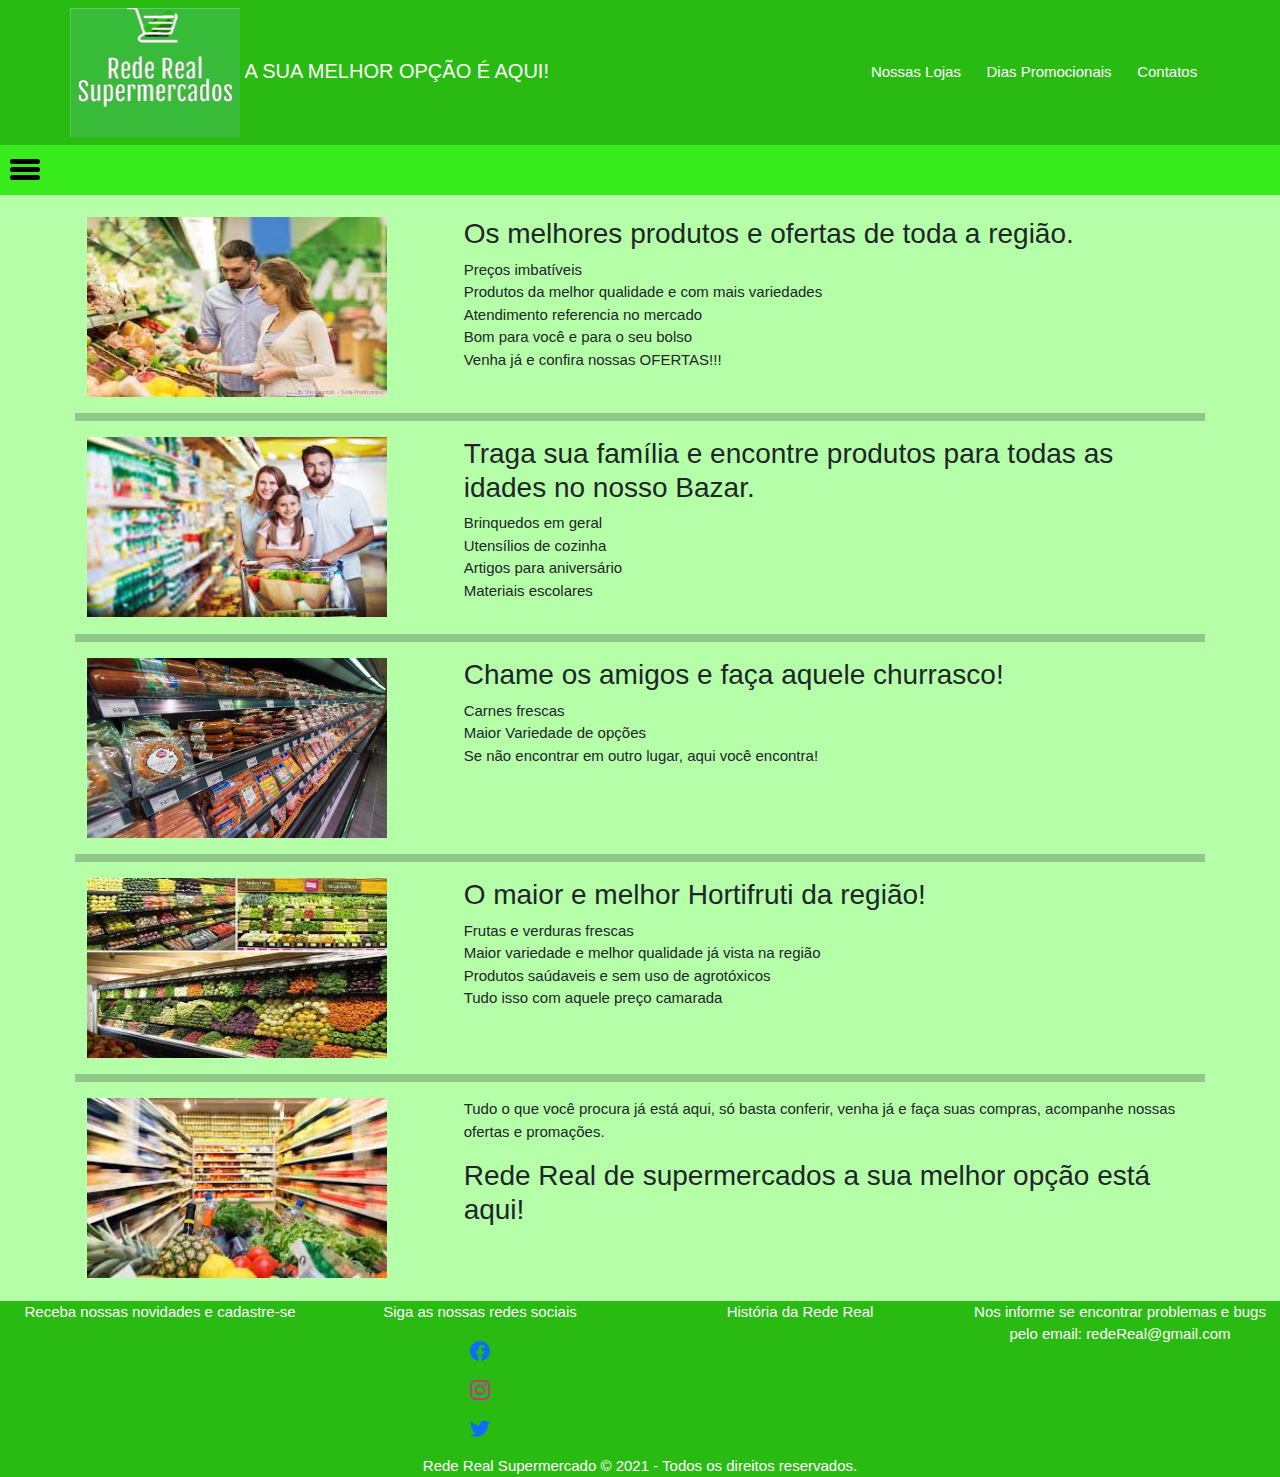
==== index.html @ 509a1987 "Add files via upload" ====
<!DOCTYPE html>
<html lang="pt-br">
<head>
    <meta charset="UTF-8">
    <meta http-equiv="X-UA-Compatible" content="IE=edge">
    <meta name="viewport" content="width=device-width, initial-scale=1.0">

    <link rel="stylesheet" href="bootstrap/css/bootstrap.min.css">
    <link rel="stylesheet" href="css/style.css">

    <title>Éverton-Implementação_do_Projeto</title>
</head>
<body>
    <header>
        <div class="container" id="nav-container">
            <nav class="navbar navbar-expand-lg">
                <a class="navbar-brand">
                    <img id="logo" src="img/logo.png" alt="Rede Real Supermercados"> A SUA MELHOR OPÇÃO É AQUI!
                </a>
                <button class="navbar-toggler" type="button" data-toggle="collapse" data-target="#navbar-links" aria-controls="navbar-links" aria-expanded="false" aria-label="toggle navigation">
                    <span class="navbar-toggle-icon"></span>
                </button>
                <div class="navbar-collapse justify-content-end" id="navbar-links">
                    <div class="navbar-nav">
                        <a class="nav-item nav-link" href="NossasLojas.html">Nossas Lojas</a>
                        <a class="nav-item nav-link" href="Promocoes.html">Dias Promocionais</a>
                        <a class="nav-item nav-link" href="Contato.html">Contatos</a>
                    </div>
                </div>
            </nav>
        </div>
        <div class="contain3r" id="container">
            <input type="checkbox" id="chec">
            <label for="chec" id="label">
                <span id="img"></span>
                <span id="img"></span>
                <span id="img"></span>
            </label>
            <nav class="hamburguer">
                <ul>
                    <li><a href="" id="link">Sobre nossa rede</a></li>
                    <li><a href="Cadastro.html" id="link">Não possui uma conta? Então Cadastre-se Aqui!</a></li>
                    <li><a href="" id="link">Já possui? Receba nossas Melhores ofertas direto de casa</a></li>
                    <li><a href="Contato.html" id="link">Trabalhe Conosco!</a></li>
                </ul>
            </nav>
        </div>
    </header>
    <main>
        <br>
        <div class="container-fluid">
            <div class="row">
                <div class="col-xl-4 col-md-5 col-sm-12">
                    <img src="img/pessoas mercado.jpg" width="300px" height="180px">
                </div>
                <div class="col-xl-8 col-md-7 col-sm-12">
                    <h3>Os melhores produtos e ofertas de toda a região.</h3>
                    <p> Preços imbatíveis <br>
                        Produtos da melhor qualidade e com mais variedades <br>
                        Atendimento referencia no mercado <br>
                        Bom para você e para o seu bolso <br>
                        Venha já e confira nossas OFERTAS!!! <br>
                    </p>
                </div>
            </div>
        </div>
        <hr size="10px" color= "#38EC1B">
        <div class="container-fluid">
            <div class="row">
                <div class="col-xl-4 col-md-5 col-sm-12">
                    <img src="img/familia mercado.jpg" width="300px" height="180px">
                </div>
                <div class="col-xl-8 col-md-7 col-sm-12">
                    <h3>Traga sua família e encontre produtos para todas as idades no nosso Bazar.</h3>
                    <p> Brinquedos em geral <br>
                        Utensílios de cozinha <br>
                        Artigos para aniversário <br>
                        Materiais escolares <br></p>
                </div>
            </div>
        </div>
        <hr size="10px" color= "#38EC1B">
        <div class="container-fluid">
            <div class="row">
                <div class="col-xl-4 col-md-5 col-sm-12">
                    <img src="img/churrasco.jpg" width="300px" height="180px">
                </div>
                <div class="col-xl-8 col-md-7 com-sm-12">
                    <h3>Chame os amigos e faça aquele churrasco!</h3>
                    <p> Carnes frescas <br>
                        Maior Variedade de opções <br>
                        Se não encontrar em outro lugar, aqui você encontra! <br></p>
                </div>
            </div>
        </div>
        <hr size="10px" color= "#38EC1B">
        <div class="container-fluid">
            <div class="row">
                <div class="col-xl-4 col-md-5 col-sm-12">
                    <img src="img/hostfruti.jpg" width="300px" height="180px">
                </div>
                <div class="col-xl-8 col-md-7 col-sm-12">
                    <h3>O maior e melhor Hortifruti da região!</h3>
                    <p> Frutas e verduras frescas <br>
                        Maior variedade e melhor qualidade já vista na região <br>
                        Produtos saúdaveis e sem uso de agrotóxicos <br>
                        Tudo isso com aquele preço camarada <br></p>
                </div>
            </div>
        </div>
        <hr size="10px" color= "#38EC1B">
        <div class="container-fluid">
            <div class="row">
                <div class="col-xl-4 col-md-5 col-sm-12">
                    <img src="img/variedade.jpg" width="300px" height="180px">
                </div>
                <div class="col-xl-8 col-md-7 col-sm-12">
                    <p>Tudo o que você procura já está aqui, só basta conferir,  venha já e faça suas compras, acompanhe nossas ofertas e promações. <br></p>
                    <h3>Rede Real de supermercados a sua melhor opção está aqui!</h3>
                </div>
            </div>
        </div>
        <br>
    </main>
    <footer>
        <div class="container-fluid">
            <div class="row">
                <section class="col-xl-3 col-md-6 col-sm-12">
                    <p>Receba nossas novidades e cadastre-se <br></p>
                </section>
                <section class="col-xl-3 col-md-6 col-sm-12">
                    <p>Siga as nossas redes sociais <br></p>
                    <p><a href=""><svg xmlns="http://www.w3.org/2000/svg" width="20px" height="20px" fill="currentColor" class="bi bi-facebook" viewBox="0 0 16 16">
                        <path d="M16 8.049c0-4.446-3.582-8.05-8-8.05C3.58 0-.002 3.603-.002 8.05c0 4.017 2.926 7.347 6.75 7.951v-5.625h-2.03V8.05H6.75V6.275c0-2.017 1.195-3.131 3.022-3.131.876 0 1.791.157 1.791.157v1.98h-1.009c-.993 0-1.303.621-1.303 1.258v1.51h2.218l-.354 2.326H9.25V16c3.824-.604 6.75-3.934 6.75-7.951z"/>
                    </svg></a></p>

                    <p><a href=""><svg xmlns="http://www.w3.org/2000/svg" width="20px" height="20px" fill="#d6249f" class="bi bi-instagram" viewBox="0 0 16 16">
                        <path d="M8 0C5.829 0 5.556.01 4.703.048 3.85.088 3.269.222 2.76.42a3.917 3.917 0 0 0-1.417.923A3.927 3.927 0 0 0 .42 2.76C.222 3.268.087 3.85.048 4.7.01 5.555 0 5.827 0 8.001c0 2.172.01 2.444.048 3.297.04.852.174 1.433.372 1.942.205.526.478.972.923 1.417.444.445.89.719 1.416.923.51.198 1.09.333 1.942.372C5.555 15.99 5.827 16 8 16s2.444-.01 3.298-.048c.851-.04 1.434-.174 1.943-.372a3.916 3.916 0 0 0 1.416-.923c.445-.445.718-.891.923-1.417.197-.509.332-1.09.372-1.942C15.99 10.445 16 10.173 16 8s-.01-2.445-.048-3.299c-.04-.851-.175-1.433-.372-1.941a3.926 3.926 0 0 0-.923-1.417A3.911 3.911 0 0 0 13.24.42c-.51-.198-1.092-.333-1.943-.372C10.443.01 10.172 0 7.998 0h.003zm-.717 1.442h.718c2.136 0 2.389.007 3.232.046.78.035 1.204.166 1.486.275.373.145.64.319.92.599.28.28.453.546.598.92.11.281.24.705.275 1.485.039.843.047 1.096.047 3.231s-.008 2.389-.047 3.232c-.035.78-.166 1.203-.275 1.485a2.47 2.47 0 0 1-.599.919c-.28.28-.546.453-.92.598-.28.11-.704.24-1.485.276-.843.038-1.096.047-3.232.047s-2.39-.009-3.233-.047c-.78-.036-1.203-.166-1.485-.276a2.478 2.478 0 0 1-.92-.598 2.48 2.48 0 0 1-.6-.92c-.109-.281-.24-.705-.275-1.485-.038-.843-.046-1.096-.046-3.233 0-2.136.008-2.388.046-3.231.036-.78.166-1.204.276-1.486.145-.373.319-.64.599-.92.28-.28.546-.453.92-.598.282-.11.705-.24 1.485-.276.738-.034 1.024-.044 2.515-.045v.002zm4.988 1.328a.96.96 0 1 0 0 1.92.96.96 0 0 0 0-1.92zm-4.27 1.122a4.109 4.109 0 1 0 0 8.217 4.109 4.109 0 0 0 0-8.217zm0 1.441a2.667 2.667 0 1 1 0 5.334 2.667 2.667 0 0 1 0-5.334z"/></svg></a></p>
                    
                    <p><a href=""><svg xmlns="http://www.w3.org/2000/svg" width="20px" height="20px" fill="currentColor" class="bi bi-twitter" viewBox="0 0 16 16">
                        <path d="M5.026 15c6.038 0 9.341-5.003 9.341-9.334 0-.14 0-.282-.006-.422A6.685 6.685 0 0 0 16 3.542a6.658 6.658 0 0 1-1.889.518 3.301 3.301 0 0 0 1.447-1.817 6.533 6.533 0 0 1-2.087.793A3.286 3.286 0 0 0 7.875 6.03a9.325 9.325 0 0 1-6.767-3.429 3.289 3.289 0 0 0 1.018 4.382A3.323 3.323 0 0 1 .64 6.575v.045a3.288 3.288 0 0 0 2.632 3.218 3.203 3.203 0 0 1-.865.115 3.23 3.23 0 0 1-.614-.057 3.283 3.283 0 0 0 3.067 2.277A6.588 6.588 0 0 1 .78 13.58a6.32 6.32 0 0 1-.78-.045A9.344 9.344 0 0 0 5.026 15z"/>
                    </svg></a></p>
                </section>
                <section class="col-xl-3 col-md-6 col-sm-12">
                    <p>História da Rede Real <br></p>
                </section>
                <section class="col-xl-3 col-md-6 col-sm-12">
                    <p>Nos informe se encontrar problemas e bugs pelo email: redeReal@gmail.com <br></p>
                </section>
            </div>
        </div>
        Rede Real Supermercado &copy; 2021 - Todos os direitos reservados.
    </footer>
</body>
<script>"bootstrap/css/bootstrap.min.js"</script>
</html>
---- css/style.css ----
/*Edições do header e barra de navegação*/

header, .navbar
{
    background-color: #2ABB12;
}
#nav-container
{
    padding-top: 0px;
    padding-bottom: 0px;
}
#logo{
    width: 170px;
}
.navbar-brand{
    padding: 0;
    color: white;
}
.navbar-brand:hover{
    color: white;
}
#navbar-links a{
    color: white;
}
.navbar-expand-lg .navbar-nav .nav-link{
    padding: 1rem .8rem;
}

/*Edições do menu Hamburguer*/

ul{
    list-style: none;
    top: 40px;
    position: absolute;
    width: 100%;
}
#img{
    width: 30px;
}
#chec[type="checkbox"]{
    position: absolute;
    opacity: 0;
}
#chec[type="checkbox"]:checked ~ .hamburguer{
    transform: translateX(500px);
}
#container{
    height: 50px;
    display: flex;
    align-items: center;
    justify-content: left;
    background-color: #38EC1B;
}
.hamburguer{
    background-color: #38EC1B;
    width: 300px;
    height: 300px;
    left: -500px;
    position: relative;
    transition: 0.5s ease-in-out;
}
#link{
    text-decoration: none;
    display: block;
    padding: 10px 5px;
    color: white;
}
#link:hover{
    background-color: rgb(176, 224, 230);
    color: black;
}
#label{
    margin-left: 10px;
    cursor: pointer;
    position: relative;
    display: block;
    height: 22px;
    width: 30px;
}
#label span{
    position: absolute;
    display: block;
    height: 5px;
    width: 100%;
    border-radius: 30px;
    background-color: black;
    transition: 0.5s ease-in-out;
}
#label span:nth-child(1){
    top: 0;
}
#label span:nth-child(2){
    top: 8px;
}
#label span:nth-child(3){
    top: 16px;
}
#chec:checked + #label span:nth-child(1){
    transform: rotate(-45deg);
    top: 8px;
}
#chec:checked + #label span:nth-child(2){
    opacity: 0;
}
#chec:checked + #label span:nth-child(3){
    transform: rotate(45deg);
    top: 8px;
}

/*Edições do corpo e rodapé da página*/

footer
{
    background-color: #2ABB12;
    text-align: center;
    color: white;
}
body
{
    font-family: 'Roboto', sans-serif;
    font-size: 15px;
    background-color: #B5FFA9;
    margin: 0px;
}
main{
    margin-left: 75px;
    margin-right: 75px;
}

/*Formulário da página de contatos*/

.container{
    padding: 70px 0;
}
textarea{
    text-align: center;
}
input{
    text-align: center;
    border-radius: 5px;

}
#contato{
    background-color: #38EC1B;
    border-radius: 15%;
    text-align: center;
}

/*Formulário da página de Cadastro*/

#containerCadastro{
    background-color: #69d857;
    border-radius: 15px;
    margin-right: 150px;

}
#centralizar{
    text-align: center;
    background-color: #2ABB12;
    border-radius: 30px;
}
.label{
    width: 80px;
    display: inline-block;
    margin: 5px;
    background-color: #2ABB12;
    text-align: center;
    border-radius: 30px;
}
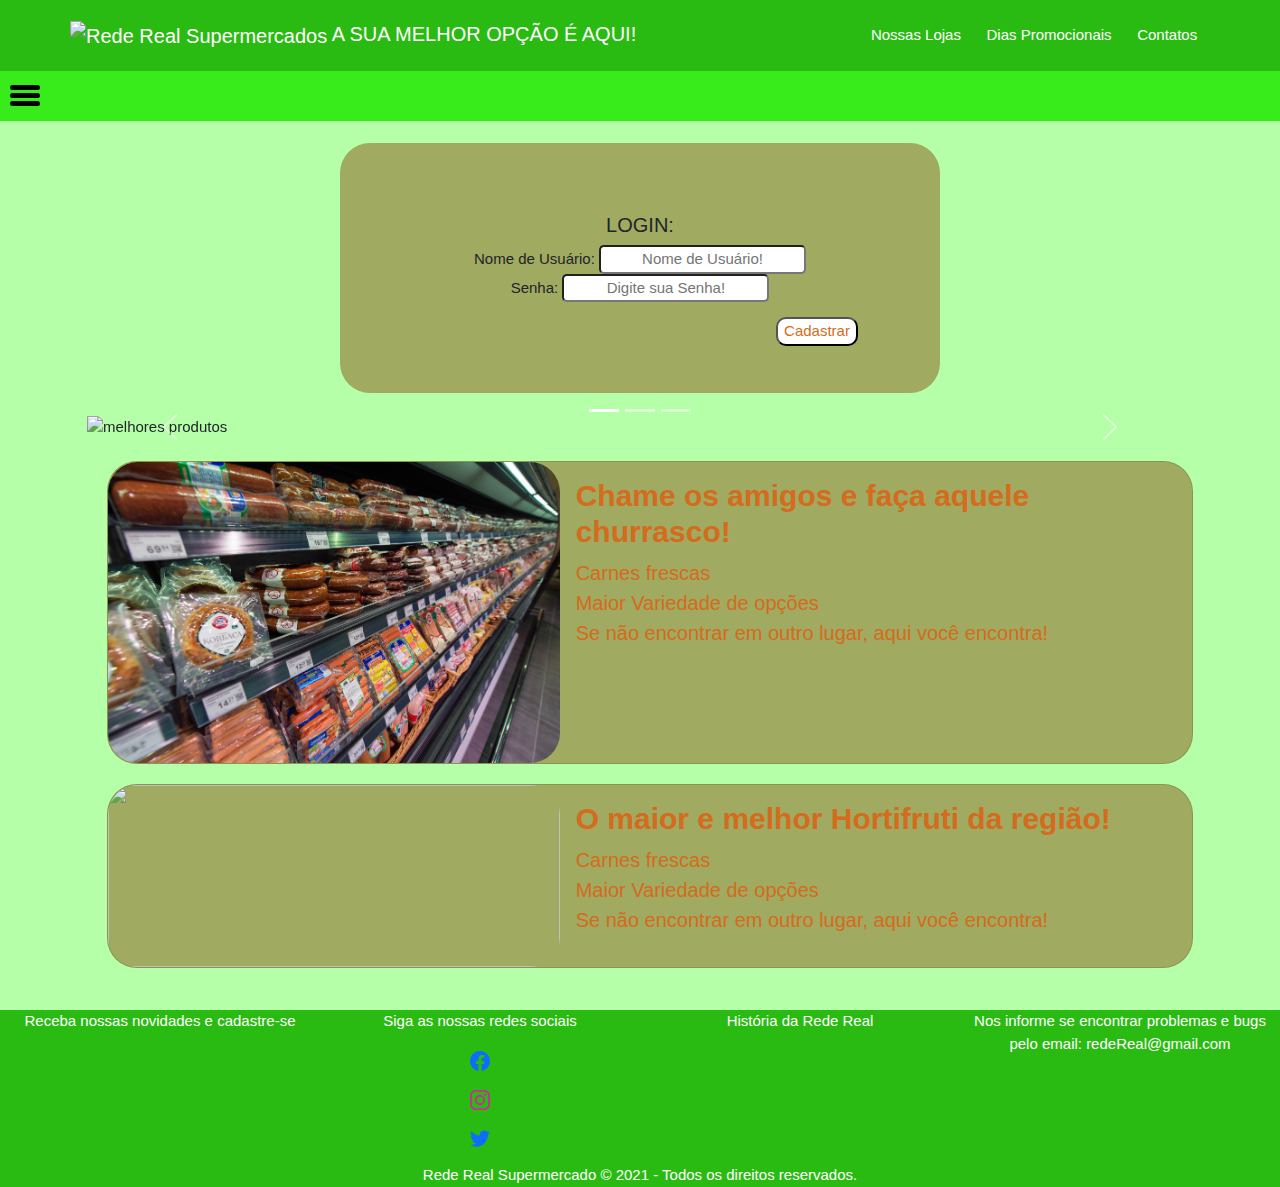
==== commit 54ef735d: "Update index.html" ====
--- a/index.html
+++ b/index.html
@@ -7,6 +7,9 @@
 
     <link rel="stylesheet" href="bootstrap/css/bootstrap.min.css">
     <link rel="stylesheet" href="css/style.css">
+    <script src="https://code.jquery.com/jquery-3.2.1.slim.min.js"></script>
+    <script src="https://cdnjs.cloudflare.com/ajax/libs/popper.js/1.12.3/umd/popper.min.js"></script>
+    <script src="https://maxcdn.bootstrapcdn.com/bootstrap/4.0.0-beta.2/js/bootstrap.min.js"></script>
 
     <title>Éverton-Implementação_do_Projeto</title>
 </head>
@@ -15,7 +18,7 @@
         <div class="container" id="nav-container">
             <nav class="navbar navbar-expand-lg">
                 <a class="navbar-brand">
-                    <img id="logo" src="img/logo.png" alt="Rede Real Supermercados"> A SUA MELHOR OPÇÃO É AQUI!
+                    <img id="logo" src="img/LogoRedeReal.png" alt="Rede Real Supermercados"> A SUA MELHOR OPÇÃO É AQUI!
                 </a>
                 <button class="navbar-toggler" type="button" data-toggle="collapse" data-target="#navbar-links" aria-controls="navbar-links" aria-expanded="false" aria-label="toggle navigation">
                     <span class="navbar-toggle-icon"></span>
@@ -39,84 +42,140 @@
             <nav class="hamburguer">
                 <ul>
                     <li><a href="" id="link">Sobre nossa rede</a></li>
-                    <li><a href="Cadastro.html" id="link">Não possui uma conta? Então Cadastre-se Aqui!</a></li>
-                    <li><a href="" id="link">Já possui? Receba nossas Melhores ofertas direto de casa</a></li>
+                    <li><a href="Cadastro.html" id="link">Cadastre-se Aqui!</a></li>
+                    <li><a href="" id="link">Receba nossas Melhores ofertas direto de casa</a></li>
                     <li><a href="Contato.html" id="link">Trabalhe Conosco!</a></li>
                 </ul>
             </nav>
         </div>
     </header>
-    <main>
+    <main id="main">
+        <br>
+        <div class="container" style="background-color: #A0AA60; border-radius: 30px; text-align: center; width: 600px; height: 250px;">
+            <form action="Login" enctype="multipart/form-data">
+                <h5>LOGIN:</h5>
+                <div style="margin-bottom: 15px;">
+                    <label for="nome" id="login">Nome de Usuário: </label>
+                    <input type="text" placeholder="Nome de Usuário!"><br>
+                    <label for="senha" id="login">Senha: </label>
+                    <input type="password" placeholder="Digite sua Senha!">
+                </div>
+                <div>
+                    <a href="index.html"><button type="button" name="cadastrar" id="cadastrar" style="border-radius: 10px; color: #D56B1D; background-color: #FFF; margin-left: 354px;">Cadastrar</button></a>
+                </div>
+            </form>
+        </div>
+        <br>
+        <div class="container-fluid" id="Slider">
+            <div id="mainSlider" class="carousel slide" data-ride="carousel">
+                <ol class="carousel-indicators">
+                    <li data-target="#mainSlider" data-slide-to="0" class="active"></li>
+                    <li data-target="#mainSlider" data-slide-to="1"></li>
+                    <li data-target="#mainSlider" data-slide-to="2"></li>
+                </ol>
+                <div class="carousel-inner">
+                    <div class="carousel-item active">
+                        <img src="img/melhoresprodutos.jpg" class="d-block w-100" alt="melhores produtos">
+                        <div class="carousel-caption d-none d-md-block">
+                            <h2>
+                                <strong>
+                                    Os melhores produtos e ofertas de toda a região.
+                                </strong>
+                            </h2>
+                            <p>
+                                <strong>
+                                    Preços imbatíveis <br>
+                                    Produtos da melhor qualidade e com mais variedades <br>
+                                    Atendimento referencia no mercado <br>
+                                    Bom para você e para o seu bolso <br>
+                                    Venha já e confira nossas OFERTAS!!! <br>
+                                </strong>
+                            </p>
+                        </div>
+                    </div>
+                    <div class="carousel-item">
+                        <img src="img/familia.jpg" class="img-fluid d-block w-100" alt="Familia no mercado">
+                        <div class="carousel-caption d-none d-md-block">
+                            <h2><strong>Traga sua família e encontre produtos para todas as idades no nosso Bazar.</strong></h2>
+                            <p>
+                                <strong>
+                                    Brinquedos em geral <br>
+                                    Utensílios de cozinha <br>
+                                    Artigos para aniversário <br>
+                                    Materiais escolares<br>
+                                </strong>
+                            </p>
+                        </div>
+                    </div>
+                    
+                    <div class="carousel-item">
+                        <img src="img/carrinho.jpg" class="img-fluid d-block w-100" alt="Carrinho e bolso cheios">
+                        <div class="carousel-caption d-none d-md-block">
+                            <p>
+                                <strong>
+                                    Tudo o que você procura já está aqui, só basta conferir,  venha já e faça suas compras, acompanhe nossas ofertas e promações.<br>
+                                </strong>
+                            </p>
+                            <h2>
+                                <strong>
+                                    Rede Real de supermercados a sua melhor opção está aqui!
+                                </strong>
+                            </h2>
+                        </div>
+                    </div>
+                </div>
+                <a href="#mainSlider" class="carousel-control-prev" role="button" data-slide="prev">
+                    <span class="carousel-control-prev-icon" aria-hidden="true"></span>
+                    <span class="sr-only"></span>
+                </a>
+                <a href="#mainSlider" class="carousel-control-next" role="button" data-slide="next">
+                    <span class="carousel-control-next-icon" aria-hidden="true"></span>
+                    <span class="sr-only"></span>
+                </a>
+            </div>
+        </div>
         <br>
         <div class="container-fluid">
-            <div class="row">
-                <div class="col-xl-4 col-md-5 col-sm-12">
-                    <img src="img/pessoas mercado.jpg" width="300px" height="180px">
-                </div>
-                <div class="col-xl-8 col-md-7 col-sm-12">
-                    <h3>Os melhores produtos e ofertas de toda a região.</h3>
-                    <p> Preços imbatíveis <br>
-                        Produtos da melhor qualidade e com mais variedades <br>
-                        Atendimento referencia no mercado <br>
-                        Bom para você e para o seu bolso <br>
-                        Venha já e confira nossas OFERTAS!!! <br>
-                    </p>
-                </div>
-            </div>
-        </div>
-        <hr size="10px" color= "#38EC1B">
-        <div class="container-fluid">
-            <div class="row">
-                <div class="col-xl-4 col-md-5 col-sm-12">
-                    <img src="img/familia mercado.jpg" width="300px" height="180px">
-                </div>
-                <div class="col-xl-8 col-md-7 col-sm-12">
-                    <h3>Traga sua família e encontre produtos para todas as idades no nosso Bazar.</h3>
-                    <p> Brinquedos em geral <br>
-                        Utensílios de cozinha <br>
-                        Artigos para aniversário <br>
-                        Materiais escolares <br></p>
-                </div>
-            </div>
-        </div>
-        <hr size="10px" color= "#38EC1B">
-        <div class="container-fluid">
-            <div class="row">
-                <div class="col-xl-4 col-md-5 col-sm-12">
-                    <img src="img/churrasco.jpg" width="300px" height="180px">
-                </div>
-                <div class="col-xl-8 col-md-7 com-sm-12">
-                    <h3>Chame os amigos e faça aquele churrasco!</h3>
-                    <p> Carnes frescas <br>
-                        Maior Variedade de opções <br>
-                        Se não encontrar em outro lugar, aqui você encontra! <br></p>
-                </div>
-            </div>
-        </div>
-        <hr size="10px" color= "#38EC1B">
-        <div class="container-fluid">
-            <div class="row">
-                <div class="col-xl-4 col-md-5 col-sm-12">
-                    <img src="img/hostfruti.jpg" width="300px" height="180px">
-                </div>
-                <div class="col-xl-8 col-md-7 col-sm-12">
-                    <h3>O maior e melhor Hortifruti da região!</h3>
-                    <p> Frutas e verduras frescas <br>
-                        Maior variedade e melhor qualidade já vista na região <br>
-                        Produtos saúdaveis e sem uso de agrotóxicos <br>
-                        Tudo isso com aquele preço camarada <br></p>
-                </div>
-            </div>
-        </div>
-        <hr size="10px" color= "#38EC1B">
-        <div class="container-fluid">
-            <div class="row">
-                <div class="col-xl-4 col-md-5 col-sm-12">
-                    <img src="img/variedade.jpg" width="300px" height="180px">
-                </div>
-                <div class="col-xl-8 col-md-7 col-sm-12">
-                    <p>Tudo o que você procura já está aqui, só basta conferir,  venha já e faça suas compras, acompanhe nossas ofertas e promações. <br></p>
-                    <h3>Rede Real de supermercados a sua melhor opção está aqui!</h3>
+            <div class="card mb-9" style="max-width: 100%; margin-left: 20px; margin-bottom: 20px; border-radius: 30px; background-color: #A0AA60; color: #D56B1D; ">
+                <div class="row g-0">
+                <div class="col-xl-5 col-md-6 col-sm-12">
+                    <img src="img/churrasco.jpg" width="100%" height="100%" style="border-radius: 30px;">
+                </div>
+                    <div class="col-xl-7 col-md-6 col-sm-12">
+                        <div class="card-body">
+                            <h5 class="card-title" style="font-size: 30px;">
+                                <strong>
+                                    Chame os amigos e faça aquele churrasco!
+                                </strong>
+                            </h5>
+                            <p style="font-size: 20px;">
+                                Carnes frescas <br>
+                                Maior Variedade de opções <br>
+                                Se não encontrar em outro lugar, aqui você encontra!<br>
+                            </p>
+                        </div>
+                    </div>
+                </div>
+            </div>
+            <div class="card mb-9" style="max-width: 100%; margin-left: 20px; margin-bottom: 20px; border-radius: 30px; background-color: #A0AA60; color: #D56B1D;">
+                <div class="row g-0">
+                <div class="col-xl-5 col-md-6 col-sm-12">
+                    <img src="img/hortifruti.png" width="100%" height="100%" style="border-radius: 30px;">
+                </div>
+                    <div class="col-xl-7 col-md-6 col-sm-12">
+                        <div class="card-body">
+                            <h5 class="card-title" style="font-size: 30px;">
+                                <strong>
+                                    O maior e melhor Hortifruti da região!
+                                </strong>
+                            </h5>
+                            <p style="font-size: 20px;">
+                                Carnes frescas <br>
+                                Maior Variedade de opções <br>
+                                Se não encontrar em outro lugar, aqui você encontra!<br>
+                            </p>
+                        </div>
+                    </div>
                 </div>
             </div>
         </div>
@@ -153,4 +212,4 @@
     </footer>
 </body>
 <script>"bootstrap/css/bootstrap.min.js"</script>
-</html>+</html>
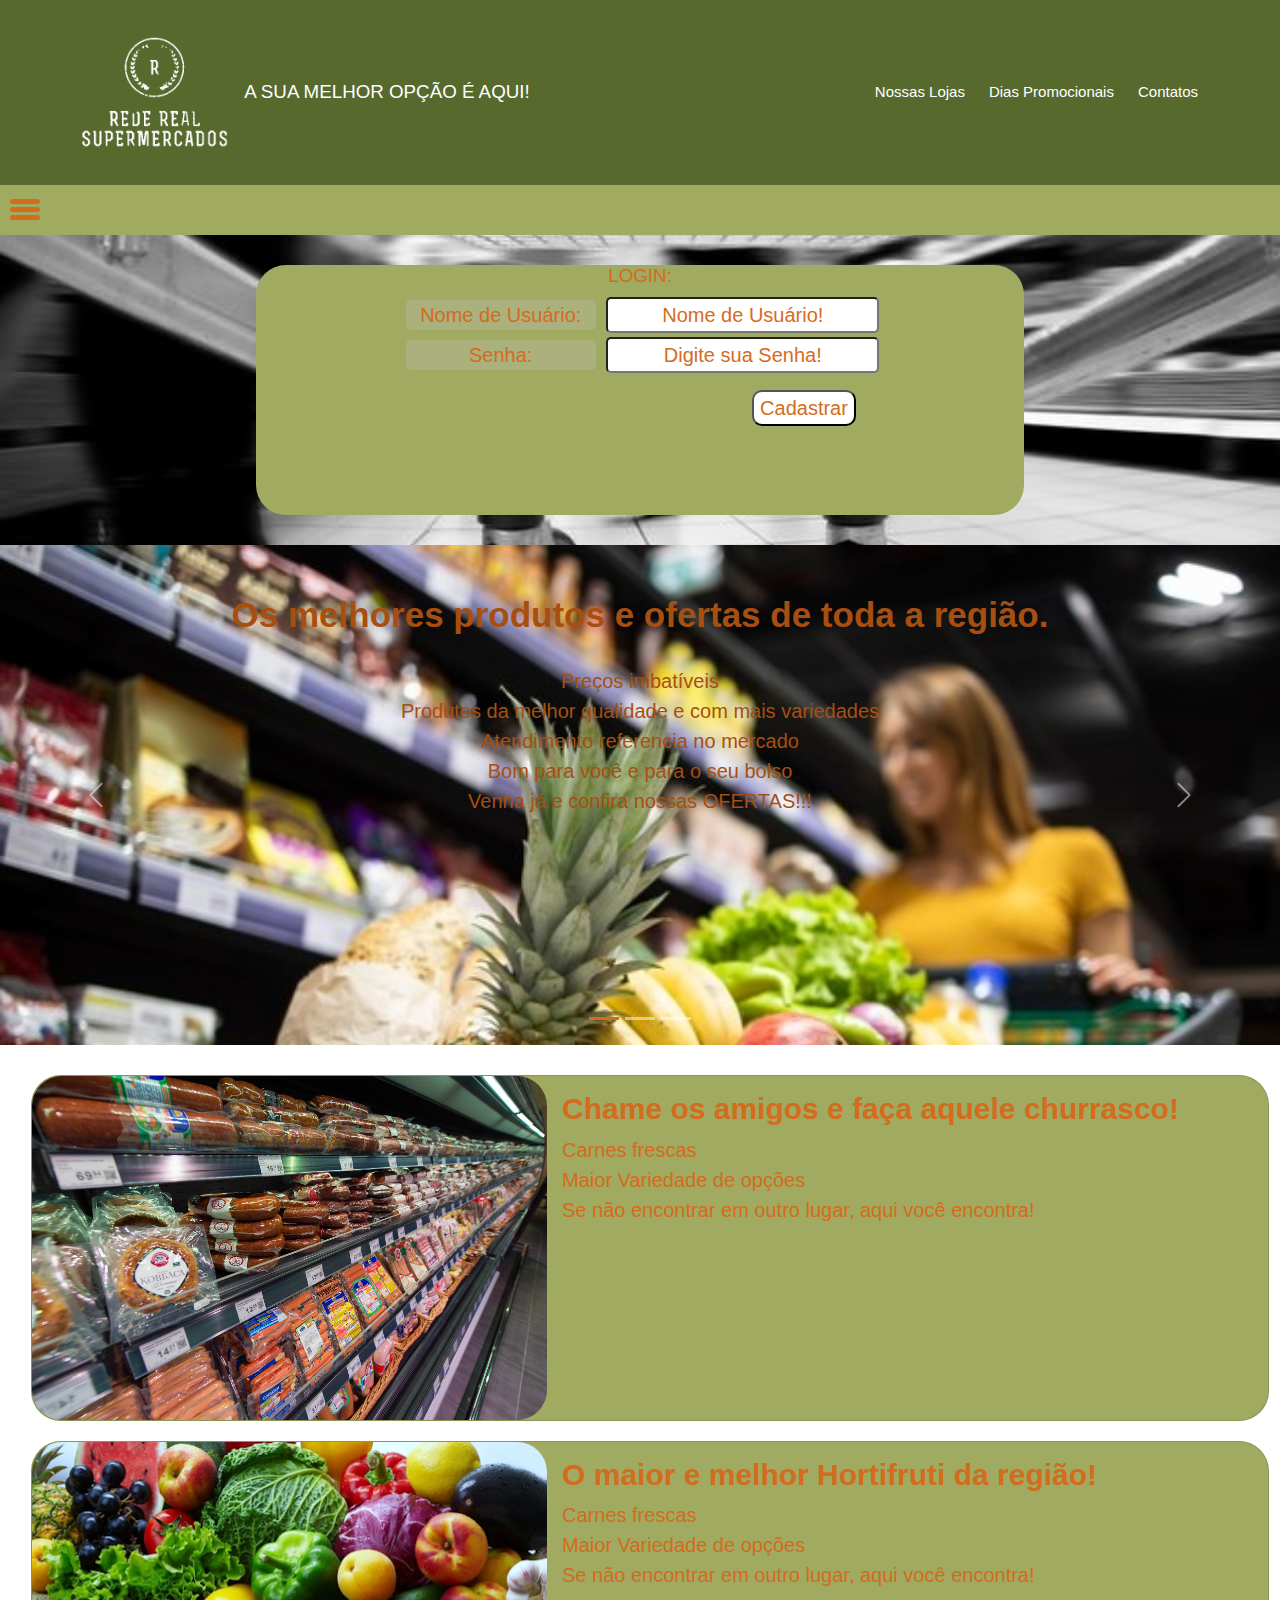
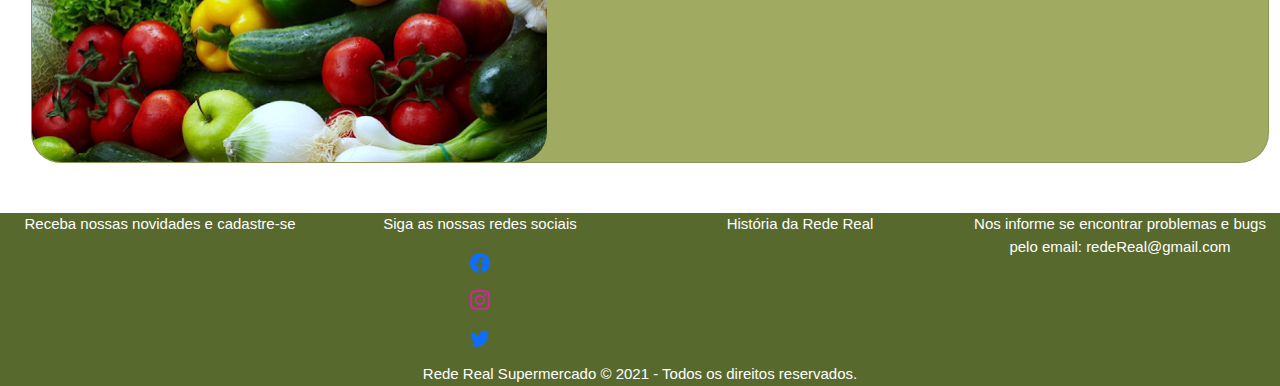
==== commit 7ce46ad5: "Update index.html" ====
--- a/index.html
+++ b/index.html
@@ -51,7 +51,7 @@
     </header>
     <main id="main">
         <br>
-        <div class="container" style="background-color: #A0AA60; border-radius: 30px; text-align: center; width: 600px; height: 250px;">
+        <div class="container-fluid" style="background-color: #A0AA60; border-radius: 30px; text-align: center; width: 60%; height: 250px;">
             <form action="Login" enctype="multipart/form-data">
                 <h5>LOGIN:</h5>
                 <div style="margin-bottom: 15px;">
@@ -61,7 +61,7 @@
                     <input type="password" placeholder="Digite sua Senha!">
                 </div>
                 <div>
-                    <a href="index.html"><button type="button" name="cadastrar" id="cadastrar" style="border-radius: 10px; color: #D56B1D; background-color: #FFF; margin-left: 354px;">Cadastrar</button></a>
+                    <a href="index.html"><button type="button" name="cadastrar" id="cadastrar" style="border-radius: 10px; color: #D56B1D; background-color: #FFF; margin-left: 44%;">Cadastrar</button></a>
                 </div>
             </form>
         </div>
--- a/css/style.css
+++ b/css/style.css
@@ -2,7 +2,7 @@
 
 header, .navbar
 {
-    background-color: #2ABB12;
+    background-color: #58692E;
 }
 #nav-container
 {
@@ -30,7 +30,7 @@
 
 ul{
     list-style: none;
-    top: 40px;
+    top: 30px;
     position: absolute;
     width: 100%;
 }
@@ -49,25 +49,27 @@
     display: flex;
     align-items: center;
     justify-content: left;
-    background-color: #38EC1B;
+    background-color: #A0AA60;
 }
 .hamburguer{
-    background-color: #38EC1B;
+    background-color: #A0AA60;
     width: 300px;
-    height: 300px;
+    height: 252px;
     left: -500px;
     position: relative;
     transition: 0.5s ease-in-out;
+    border-radius: 10px;
 }
 #link{
     text-decoration: none;
     display: block;
     padding: 10px 5px;
     color: white;
+    border-radius: 10px;
 }
 #link:hover{
-    background-color: rgb(176, 224, 230);
-    color: black;
+    background-color: #D56B1D;
+    color: #fDD282;
 }
 #label{
     margin-left: 10px;
@@ -83,7 +85,7 @@
     height: 5px;
     width: 100%;
     border-radius: 30px;
-    background-color: black;
+    background-color: #D56B1D;
     transition: 0.5s ease-in-out;
 }
 #label span:nth-child(1){
@@ -111,20 +113,33 @@
 
 footer
 {
-    background-color: #2ABB12;
-    text-align: center;
-    color: white;
-}
-body
-{
+    background-color: #58692E;
+    text-align: center;
+    color: white;
+}
+body,html
+{
+    height: 100%;
     font-family: 'Roboto', sans-serif;
     font-size: 15px;
-    background-color: #B5FFA9;
     margin: 0px;
+    color: #D56B1D;
+    background-image: url("../img/corpo.jpg");
+    background-repeat: no-repeat;
+    background-size: cover;
+    background-position: center;
+    background-attachment: fixed;
+}
+#main{
+    margin: 0%;
 }
 main{
     margin-left: 75px;
     margin-right: 75px;
+    font-size: 20px;
+}
+#nossaloja{
+    margin-top: 60px;
 }
 
 /*Formulário da página de contatos*/
@@ -141,29 +156,79 @@
 
 }
 #contato{
-    background-color: #38EC1B;
+    background-color: #58692E;
     border-radius: 15%;
     text-align: center;
+    color: #A0AA60;
 }
 
 /*Formulário da página de Cadastro*/
 
 #containerCadastro{
-    background-color: #69d857;
+    background-color: #A0AA60;
     border-radius: 15px;
     margin-right: 150px;
 
 }
 #centralizar{
     text-align: center;
-    background-color: #2ABB12;
+    background-color: #aab17d;
     border-radius: 30px;
 }
 .label{
-    width: 80px;
+    width: 112px;
     display: inline-block;
     margin: 5px;
-    background-color: #2ABB12;
+    background-color: #aab17d;
     text-align: center;
     border-radius: 30px;
-}+}
+input::placeholder{
+    color: #D56B1D;
+}
+textarea::placeholder{
+    color: #D56B1D;
+}
+button{
+    color: #D56B1D;
+}
+#login{
+    width: 190px;
+    display: inline-block;
+    margin: 5px;
+    text-align: center;
+    background-color: #aab17d;
+    border-radius: 5px;
+}
+.input{
+    width: 70%;
+}
+
+/*Carousel slider*/
+
+#Slider{
+    padding: 0;
+}
+#mainSlider .carousel-inner, #mainSlider .carousel-item{
+    height: 500px;
+}
+#mainSlider .carousel-caption{
+    top: 30px;
+}
+#mainSlider .carousel-caption h2{
+    font-size: 35px;
+    font-family: Arial, Helvetica, sans-serif;
+    margin-bottom: 30px;
+    color:#a74f11;
+}
+#mainSlider .carousel-caption p{
+    font-size: 20px;
+    font-family: Arial, Helvetica, sans-serif;
+    font-weight: 100;
+    margin-bottom: 100px;
+    color:#a74f11;
+
+}
+.carousel-indicators .active{
+    background-color: #D56B1D;
+}
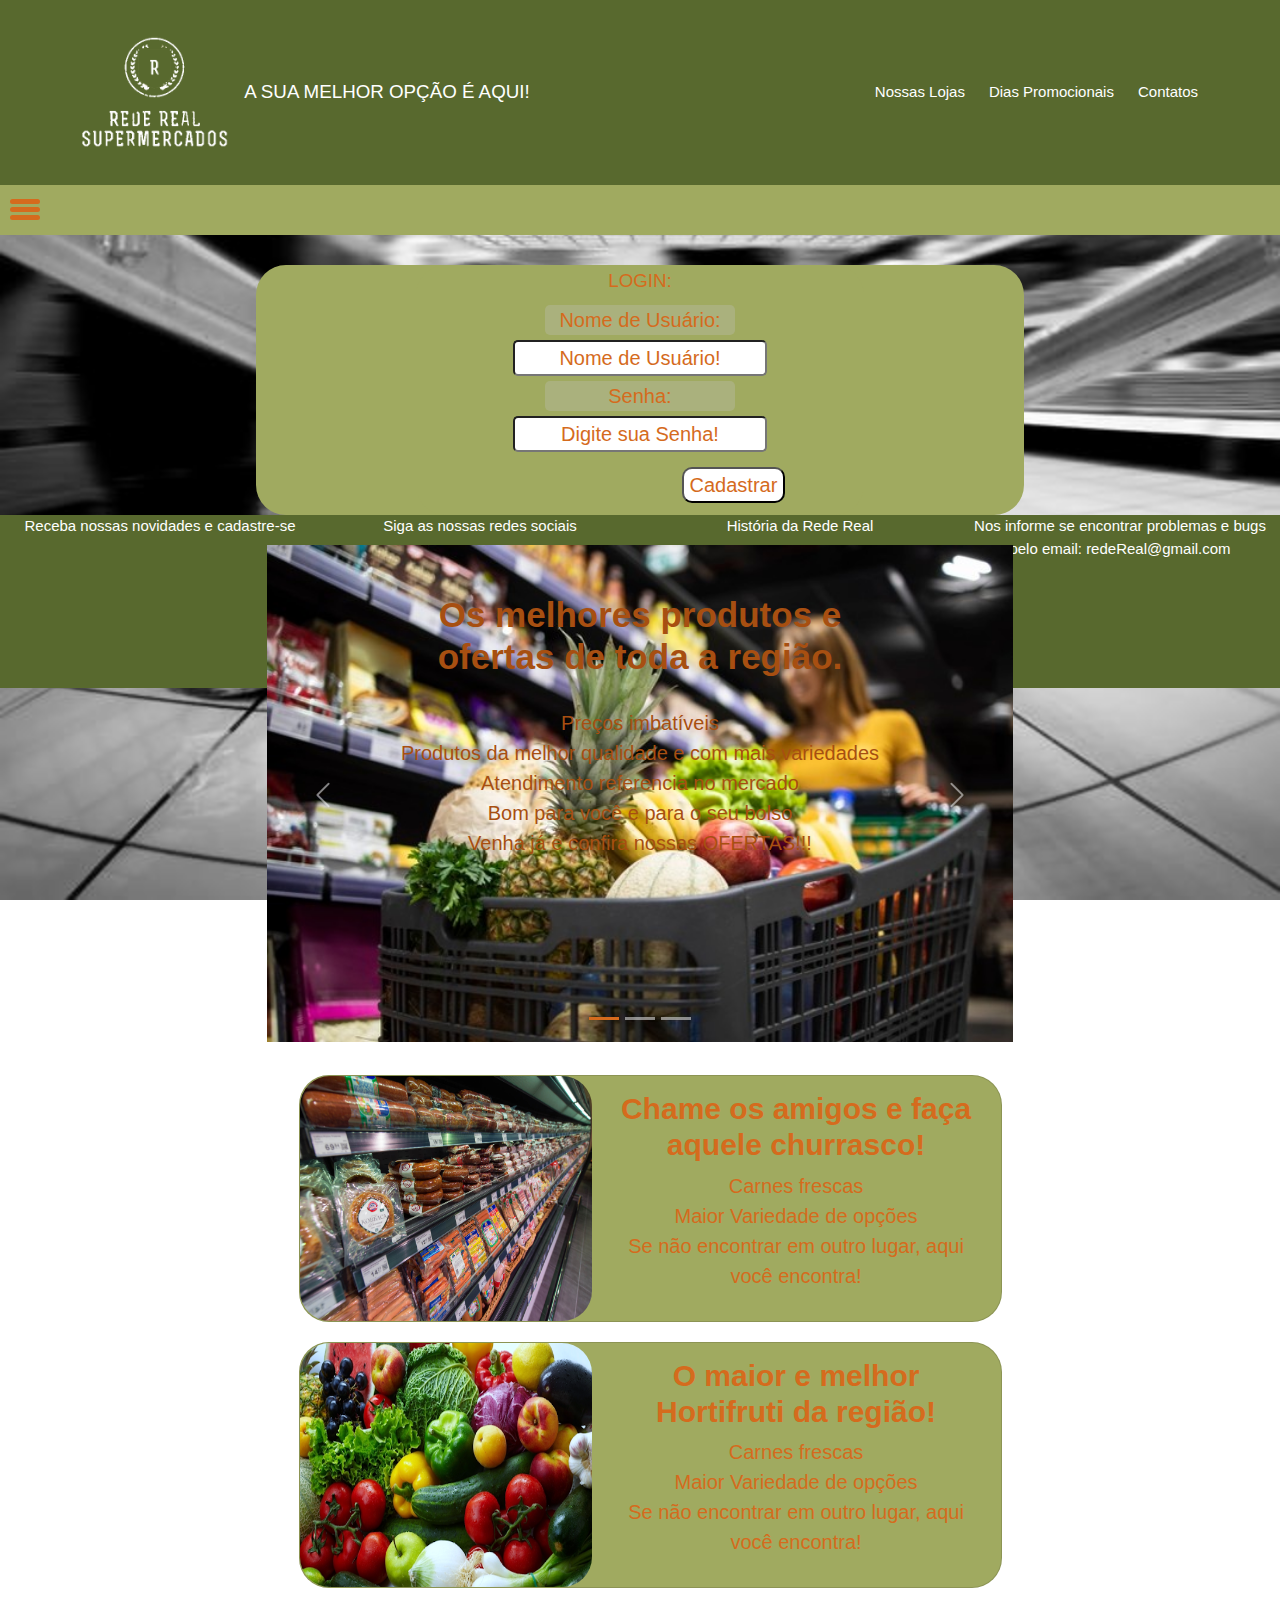
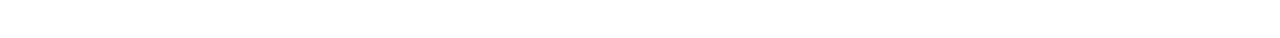
==== commit 4b2ea4f6: "Update index.html" ====
--- a/index.html
+++ b/index.html
@@ -10,8 +10,9 @@
     <script src="https://code.jquery.com/jquery-3.2.1.slim.min.js"></script>
     <script src="https://cdnjs.cloudflare.com/ajax/libs/popper.js/1.12.3/umd/popper.min.js"></script>
     <script src="https://maxcdn.bootstrapcdn.com/bootstrap/4.0.0-beta.2/js/bootstrap.min.js"></script>
-
-    <title>Éverton-Implementação_do_Projeto</title>
+    
+    <title>Página Inicial</title>
+    
 </head>
 <body>
     <header>
@@ -51,14 +52,14 @@
     </header>
     <main id="main">
         <br>
-        <div class="container-fluid" style="background-color: #A0AA60; border-radius: 30px; text-align: center; width: 60%; height: 250px;">
-            <form action="Login" enctype="multipart/form-data">
+        <div class="container-fluid" style="background-color: #A0AA60; border-radius: 30px; text-align: center; width: 60%; height: 250px;"><div class="container-fluid" style="background-color: #A0AA60; border-radius: 30px; text-align: center; width: 60%; height: 250px;">
+            <form action="Login" enctype="multipart/form-data" style="padding-top: 5px;">
                 <h5>LOGIN:</h5>
                 <div style="margin-bottom: 15px;">
                     <label for="nome" id="login">Nome de Usuário: </label>
-                    <input type="text" placeholder="Nome de Usuário!"><br>
+                    <input type="text" placeholder="Nome de Usuário!" style="width: 60%;"><br>
                     <label for="senha" id="login">Senha: </label>
-                    <input type="password" placeholder="Digite sua Senha!">
+                    <input type="password" placeholder="Digite sua Senha!" style="width: 60%;">
                 </div>
                 <div>
                     <a href="index.html"><button type="button" name="cadastrar" id="cadastrar" style="border-radius: 10px; color: #D56B1D; background-color: #FFF; margin-left: 44%;">Cadastrar</button></a>
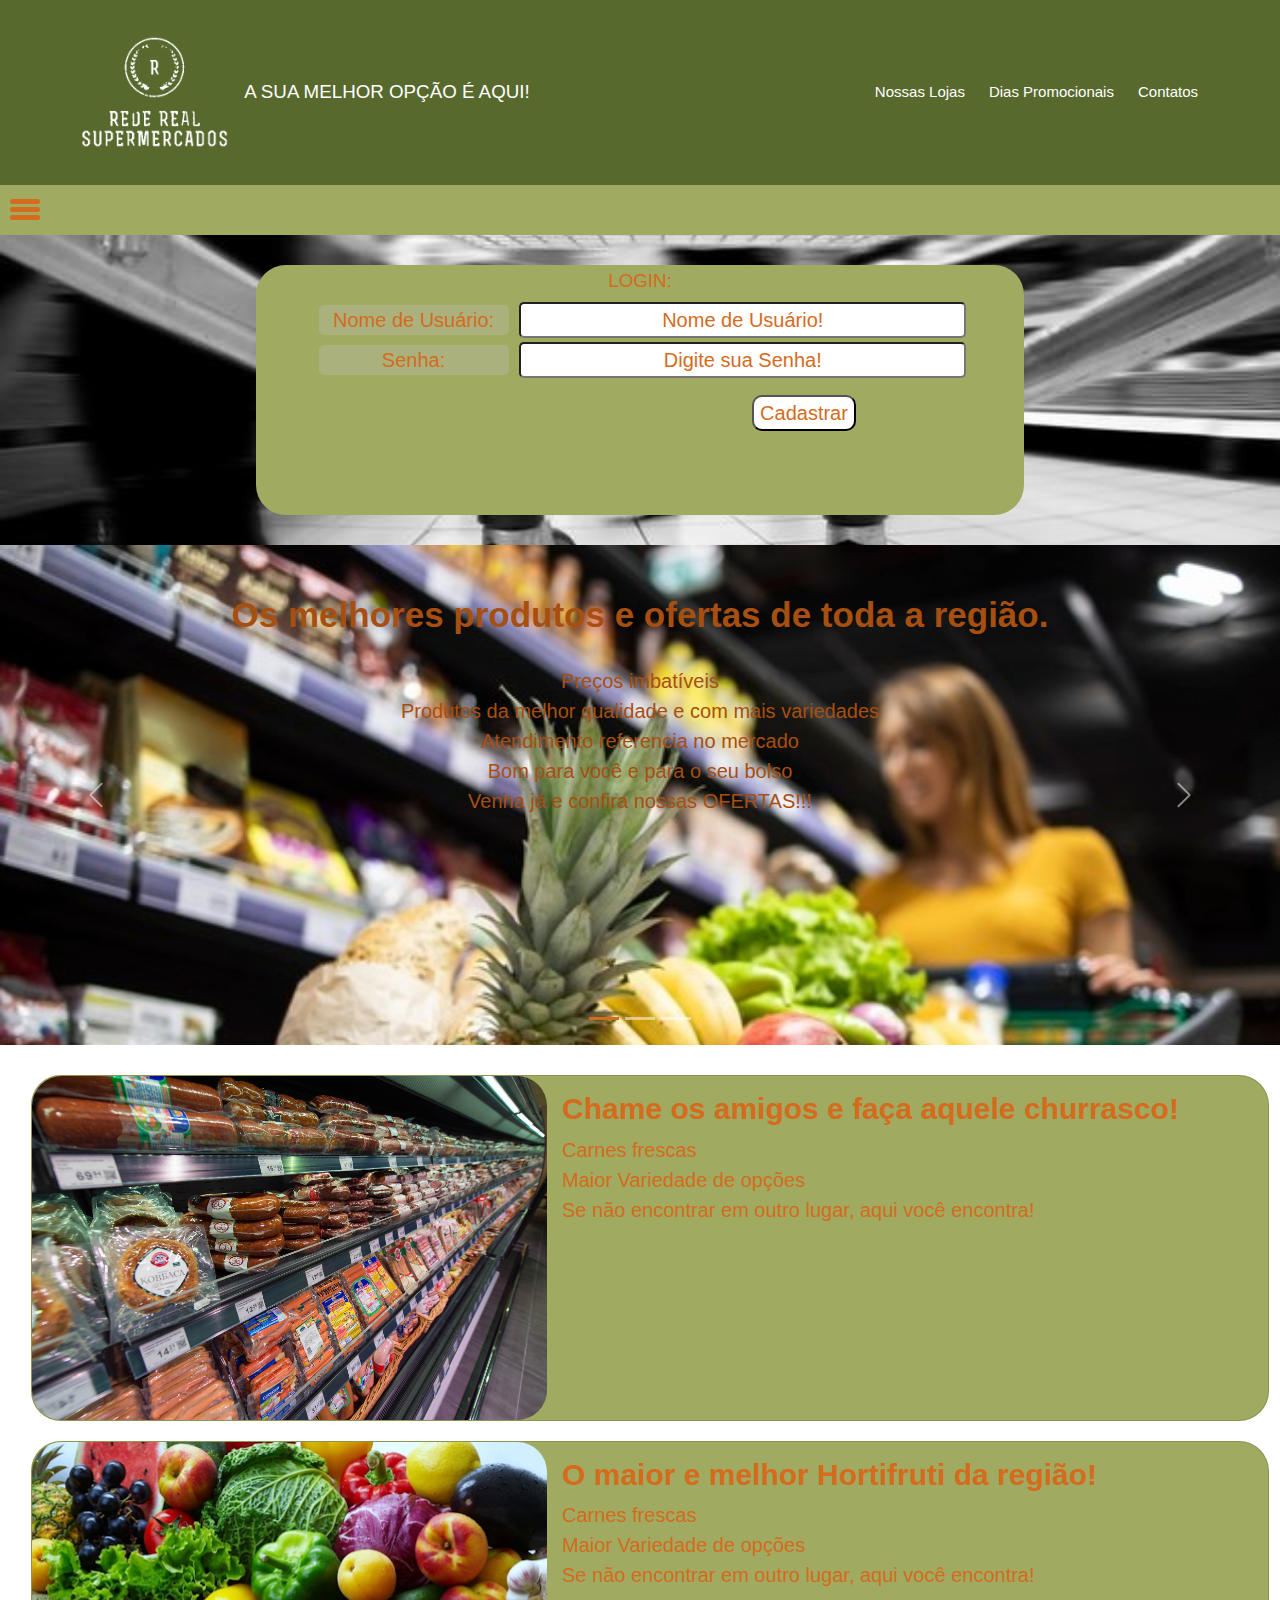
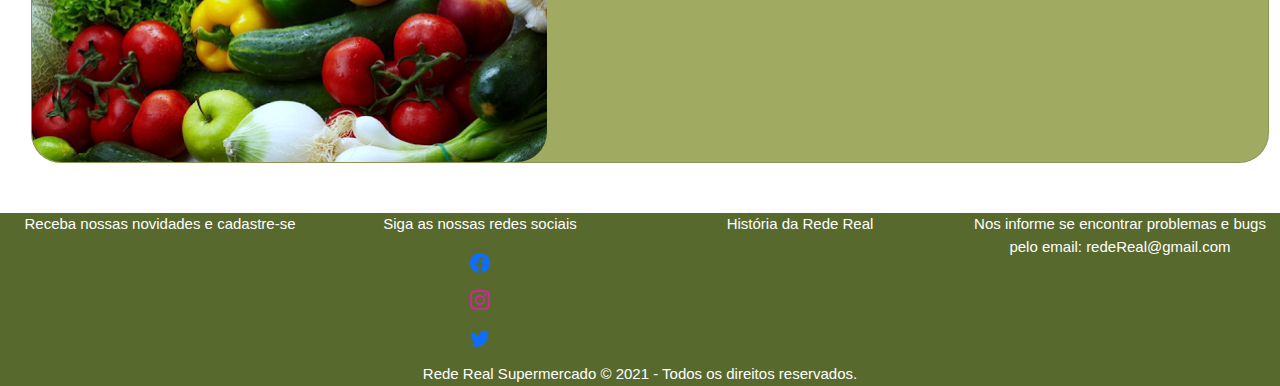
==== commit 3d58ef80: "Update index.html" ====
--- a/index.html
+++ b/index.html
@@ -10,9 +10,8 @@
     <script src="https://code.jquery.com/jquery-3.2.1.slim.min.js"></script>
     <script src="https://cdnjs.cloudflare.com/ajax/libs/popper.js/1.12.3/umd/popper.min.js"></script>
     <script src="https://maxcdn.bootstrapcdn.com/bootstrap/4.0.0-beta.2/js/bootstrap.min.js"></script>
-    
+
     <title>Página Inicial</title>
-    
 </head>
 <body>
     <header>
@@ -52,7 +51,7 @@
     </header>
     <main id="main">
         <br>
-        <div class="container-fluid" style="background-color: #A0AA60; border-radius: 30px; text-align: center; width: 60%; height: 250px;"><div class="container-fluid" style="background-color: #A0AA60; border-radius: 30px; text-align: center; width: 60%; height: 250px;">
+        <div class="container-fluid" style="background-color: #A0AA60; border-radius: 30px; text-align: center; width: 60%; height: 250px;">
             <form action="Login" enctype="multipart/form-data" style="padding-top: 5px;">
                 <h5>LOGIN:</h5>
                 <div style="margin-bottom: 15px;">
@@ -214,3 +213,4 @@
 </body>
 <script>"bootstrap/css/bootstrap.min.js"</script>
 </html>
+ 
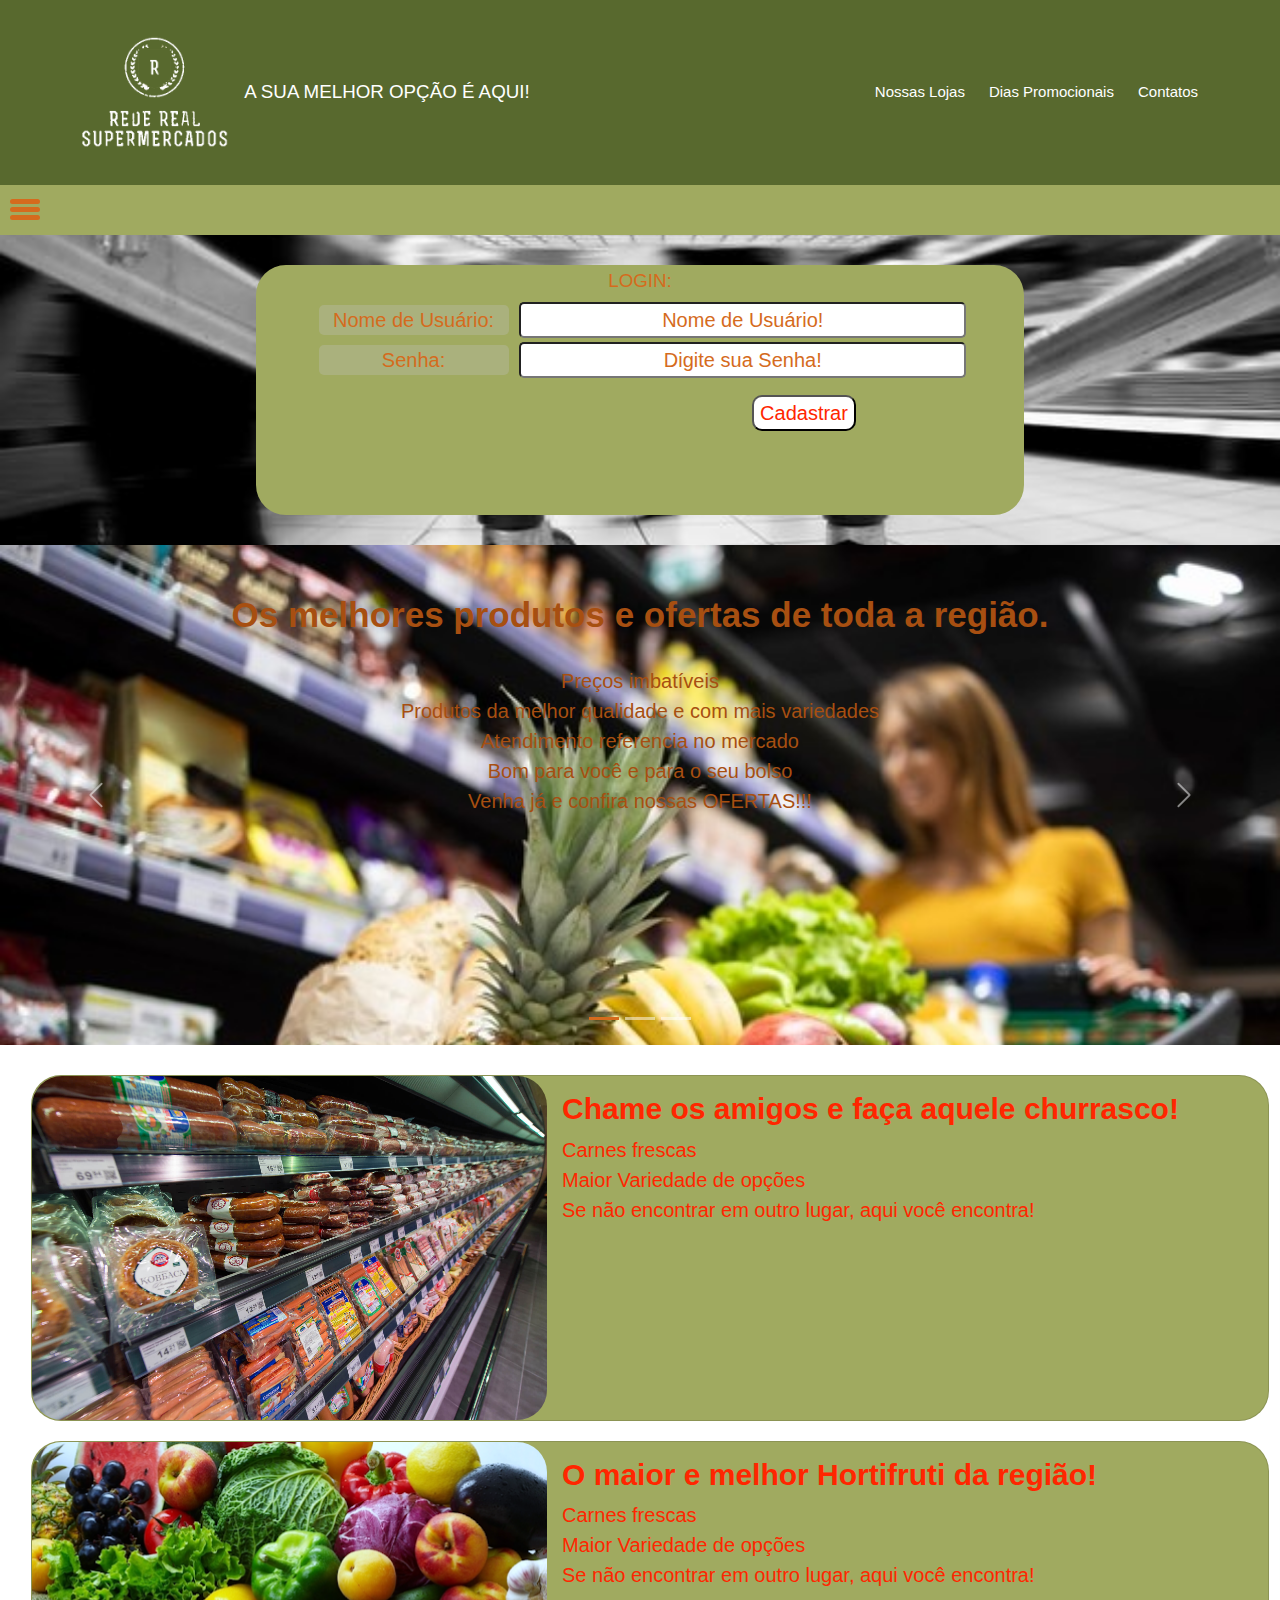
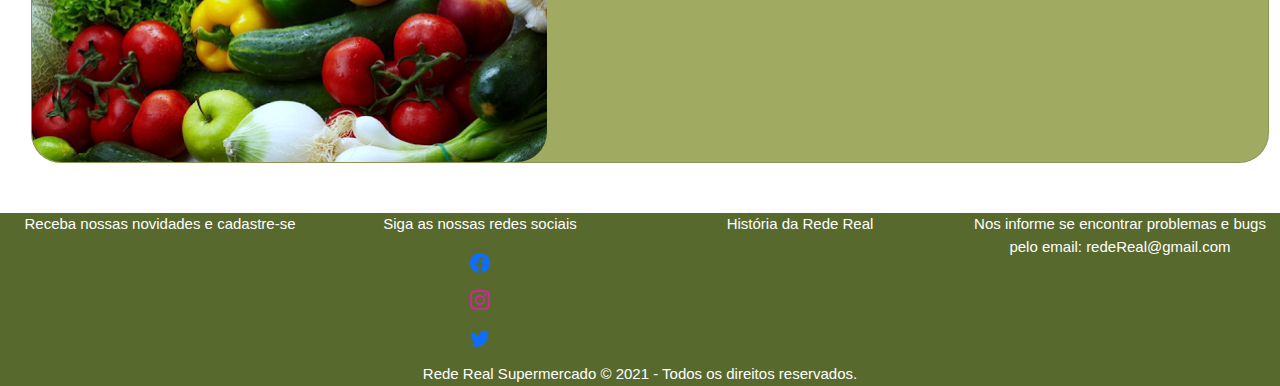
==== commit 447f5ecc: "Update index.html" ====
--- a/index.html
+++ b/index.html
@@ -1,4 +1,4 @@
-<!DOCTYPE html>
+<!DOCTYPE html><!DOCTYPE html>
 <html lang="pt-br">
 <head>
     <meta charset="UTF-8">
@@ -61,7 +61,7 @@
                     <input type="password" placeholder="Digite sua Senha!" style="width: 60%;">
                 </div>
                 <div>
-                    <a href="index.html"><button type="button" name="cadastrar" id="cadastrar" style="border-radius: 10px; color: #D56B1D; background-color: #FFF; margin-left: 44%;">Cadastrar</button></a>
+                    <a href="index.html"><button type="button" name="cadastrar" id="cadastrar" style="border-radius: 10px; color: #ff2600; background-color: #FFF; margin-left: 44%;">Cadastrar</button></a>
                 </div>
             </form>
         </div>
@@ -136,7 +136,7 @@
         </div>
         <br>
         <div class="container-fluid">
-            <div class="card mb-9" style="max-width: 100%; margin-left: 20px; margin-bottom: 20px; border-radius: 30px; background-color: #A0AA60; color: #D56B1D; ">
+            <div class="card mb-9" style="max-width: 100%; margin-left: 20px; margin-bottom: 20px; border-radius: 30px; background-color: #A0AA60; color: #ff2600; ">
                 <div class="row g-0">
                 <div class="col-xl-5 col-md-6 col-sm-12">
                     <img src="img/churrasco.jpg" width="100%" height="100%" style="border-radius: 30px;">
@@ -157,7 +157,7 @@
                     </div>
                 </div>
             </div>
-            <div class="card mb-9" style="max-width: 100%; margin-left: 20px; margin-bottom: 20px; border-radius: 30px; background-color: #A0AA60; color: #D56B1D;">
+            <div class="card mb-9" style="max-width: 100%; margin-left: 20px; margin-bottom: 20px; border-radius: 30px; background-color: #A0AA60; color: #ff2600;">
                 <div class="row g-0">
                 <div class="col-xl-5 col-md-6 col-sm-12">
                     <img src="img/hortifruti.png" width="100%" height="100%" style="border-radius: 30px;">
@@ -213,4 +213,3 @@
 </body>
 <script>"bootstrap/css/bootstrap.min.js"</script>
 </html>
- 
